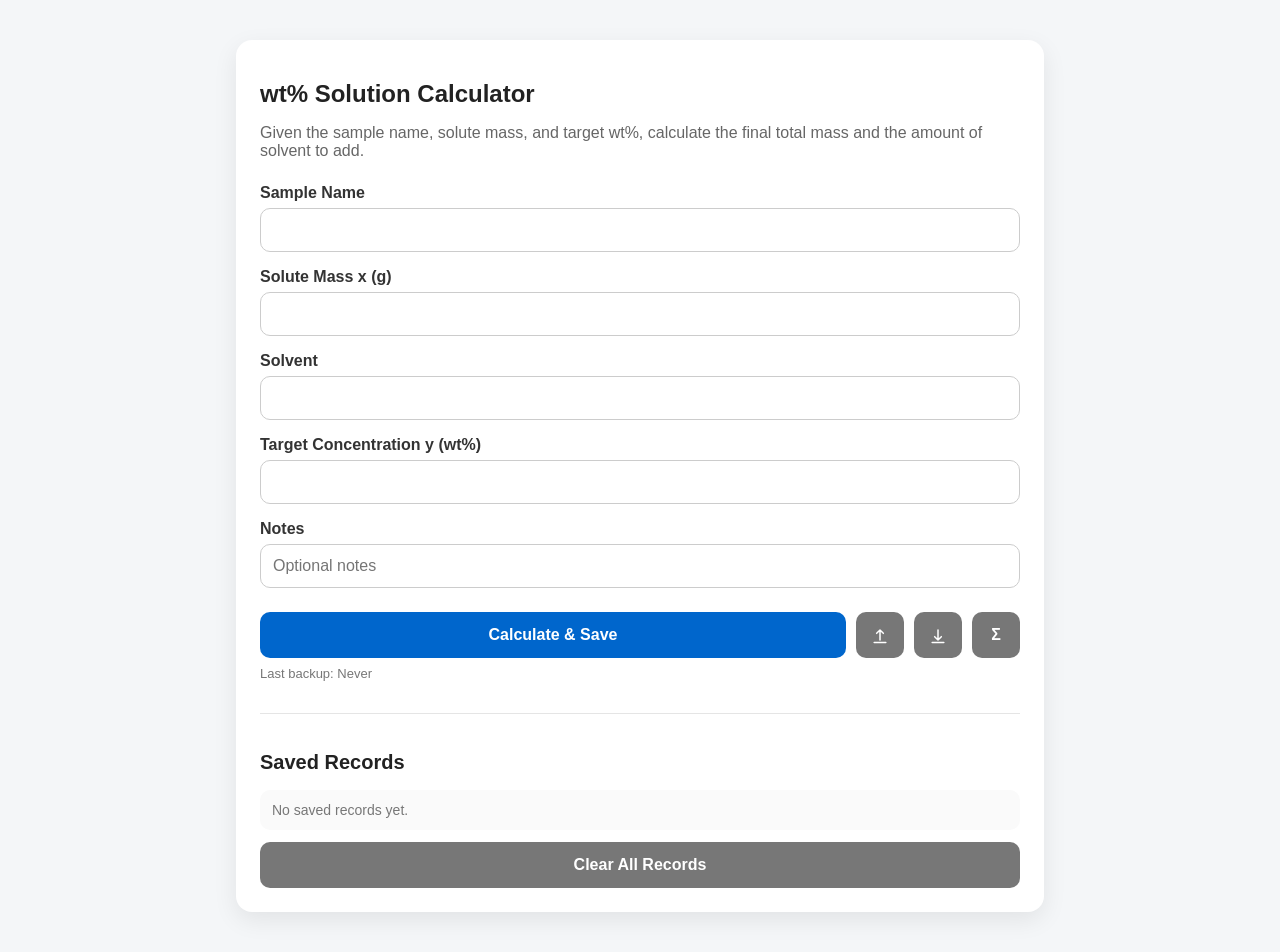
==== Stock Solution Calculation.html @ d4991618 "Fix bugs and polish style" ====
<!DOCTYPE html>
<html lang="en">
<head>
  <meta charset="UTF-8" />
  <meta name="viewport" content="width=device-width, initial-scale=1.0" />
  <title>wt% Solution Calculator</title>
  <style>
    body {
      font-family: Arial, sans-serif;
      background: #f4f6f8;
      margin: 0;
      padding: 40px 20px;
    }

    .container {
      max-width: 760px;
      margin: 0 auto;
      background: white;
      padding: 24px;
      border-radius: 16px;
      box-shadow: 0 8px 24px rgba(0,0,0,0.08);
    }

    h1 {
      font-size: 24px;
      margin-bottom: 8px;
      color: #222;
    }

    p.desc {
      color: #666;
      margin-bottom: 24px;
    }

    label {
      display: block;
      margin-top: 16px;
      margin-bottom: 6px;
      font-weight: bold;
      color: #333;
    }

    input {
      width: 100%;
      padding: 12px;
      font-size: 16px;
      border: 1px solid #ccc;
      border-radius: 10px;
      box-sizing: border-box;
    }

    button {
      width: 100%;
      margin-top: 24px;
      padding: 14px;
      font-size: 16px;
      font-weight: bold;
      background: #0066cc;
      color: white;
      border: none;
      border-radius: 10px;
      cursor: pointer;
    }

    button:hover {
      background: #0052a3;
    }

    .secondary-btn {
      background: #777;
      margin-top: 12px;
    }

    .secondary-btn:hover {
      background: #555;
    }

    .backup-actions {
      display: flex;
      gap: 10px;
      margin-top: 12px;
    }

    .backup-actions button {
      flex: 1;
      margin-top: 0;
      font-size: 14px;
      padding: 11px;
    }

    .backup-status {
      margin-top: 8px;
      color: #777;
      font-size: 13px;
    }

    .action-row {
      display: flex;
      align-items: stretch;
      gap: 10px;
      margin-top: 24px;
    }

    .action-row > button {
      margin-top: 0;
    }

    .calculate-btn {
      flex: 1;
    }

    .icon-btn {
      width: 48px;
      flex: 0 0 48px;
      padding: 0;
      display: inline-flex;
      align-items: center;
      justify-content: center;
      background: #777;
    }

    .icon-btn:hover {
      background: #555;
    }

    .icon-btn svg {
      width: 20px;
      height: 20px;
      fill: none;
      stroke: currentColor;
      stroke-width: 1.8;
      stroke-linecap: round;
      stroke-linejoin: round;
    }

    .modal-backdrop {
      position: fixed;
      inset: 0;
      display: grid;
      place-items: center;
      padding: 20px;
      background: rgba(24, 35, 45, .32);
      z-index: 10;
    }

    .modal-backdrop[hidden] { display: none; }

    .modal {
      width: min(420px, 100%);
      padding: 24px;
      border-radius: 16px;
      background: white;
      box-shadow: 0 18px 60px rgba(0,0,0,.2);
    }

    .modal-header {
      display: flex;
      align-items: center;
      justify-content: space-between;
      margin-bottom: 16px;
    }

    .modal-header h2 { margin: 0; font-size: 20px; color: #222; }

    .close-btn {
      width: auto;
      margin: 0;
      padding: 2px 8px;
      background: transparent;
      color: #777;
      font-size: 24px;
      font-weight: normal;
    }

    .close-btn:hover { background: #f0f0f0; color: #222; }

    .result {
      margin-top: 24px;
      padding: 16px;
      background: #eef6ff;
      border-radius: 12px;
      color: #222;
      line-height: 1.8;
    }

    .error {
      margin-top: 20px;
      padding: 12px;
      background: #ffecec;
      color: #b30000;
      border-radius: 10px;
    }

    .formula {
      margin-top: 18px;
      font-size: 14px;
      color: #666;
      background: #fafafa;
      padding: 12px;
      border-radius: 10px;
    }

    .small {
      font-size: 13px;
      color: #777;
      margin-top: 8px;
    }

    .history {
      margin-top: 32px;
      padding-top: 20px;
      border-top: 1px solid #e5e5e5;
    }

    .history h2 {
      font-size: 20px;
      margin-bottom: 16px;
      color: #222;
    }

    .record {
      background: #f9fbfd;
      border: 1px solid #dde7f0;
      border-radius: 12px;
      padding: 14px;
      margin-bottom: 12px;
    }

    .record-title {
      font-weight: bold;
      color: #1f3b57;
      margin-bottom: 6px;
    }

    .record-row {
      color: #444;
      font-size: 14px;
      margin: 2px 0;
    }

    .record-actions {
      margin-top: 10px;
    }

    .delete-btn {
      width: auto;
      padding: 8px 12px;
      font-size: 14px;
      background: #cc3300;
      border-radius: 8px;
      margin-top: 0;
    }

    .delete-btn:hover {
      background: #a32900;
    }

    .empty {
      color: #777;
      font-size: 14px;
      padding: 12px;
      background: #fafafa;
      border-radius: 10px;
    }
  </style>
</head>
<body>
  <div class="container">
    <h1>wt% Solution Calculator</h1>
    <p class="desc">Given the sample name, solute mass, and target wt%, calculate the final total mass and the amount of solvent to add.</p>

    <label for="sampleName">Sample Name</label>
    <input type="text" id="sampleName" />

    <label for="solute">Solute Mass x (g)</label>
    <input type="text" id="solute" inputmode="decimal" autocomplete="off" />

    <label for="solventName">Solvent</label>
    <input type="text" id="solventName" list="commonSolvents" autocomplete="off" />
    <datalist id="commonSolvents">
      <option value="DMAc"></option>
      <option value="DMSO"></option>
      <option value="CHCl3"></option>
      <option value="MeCN"></option>
      <option value="THF"></option>
    </datalist>

    <label for="wtpercent">Target Concentration y (wt%)</label>
    <input type="text" id="wtpercent" inputmode="decimal" autocomplete="off" />

    <label for="notes">Notes</label>
    <input type="text" id="notes" placeholder="Optional notes" />

    <div class="action-row">
      <button class="calculate-btn" onclick="calculate()">Calculate & Save</button>
      <button class="icon-btn" onclick="exportBackup()" aria-label="Export JSON" title="Export JSON"><svg viewBox="0 0 24 24" aria-hidden="true"><path d="M12 18V6m0 0 4 4m-4-4-4 4M5 21h14" /></svg></button>
      <button class="icon-btn" onclick="prepareImport()" aria-label="Import JSON" title="Import JSON"><svg viewBox="0 0 24 24" aria-hidden="true"><path d="M12 6v12m0 0 4-4m-4 4-4-4M5 21h14" /></svg></button>
      <button class="icon-btn formula-icon" onclick="showFormula()" aria-label="Formula" title="Formula">Σ</button>
      <input type="file" id="importFile" accept="application/json,.json" hidden onchange="importBackup(event)" />
    </div>
    <div class="backup-status" id="backupStatus">Last backup: Never</div>

    <div id="output"></div>

    <div class="history">
      <h2>Saved Records</h2>
      <div id="historyList"></div>
      <button class="secondary-btn" onclick="clearAllRecords()">Clear All Records</button>
    </div>
  </div>

  <div class="modal-backdrop" id="formulaModal" hidden>
    <section class="modal" role="dialog" aria-modal="true" aria-labelledby="formulaTitle">
      <div class="modal-header"><h2 id="formulaTitle">Formula</h2><button class="close-btn" type="button" data-close-formula aria-label="Close">×</button></div>
      <div class="formula">
        <div><strong>Total mass = x × 100 / y</strong></div>
        <div>Solvent to add = Total mass - x</div>
        <div class="small">wt% = (solute mass / total mass) × 100%</div>
      </div>
    </section>
  </div>

  <script>
    const STORAGE_KEY = "wt_solution_records";
    const LAST_BACKUP_KEY = "wt_solution_last_backup";
    const BACKUP_VERSION = 1;

    function getRecords() {
      try {
        const data = localStorage.getItem(STORAGE_KEY);
        const parsed = data ? JSON.parse(data) : [];
        return Array.isArray(parsed) ? parsed : [];
      } catch (error) {
        return [];
      }
    }

    function saveRecords(records) {
      localStorage.setItem(STORAGE_KEY, JSON.stringify(records));
    }

    function formatTime(timestamp) {
      const d = new Date(timestamp);
      return d.toLocaleString();
    }

    function renderRecords() {
      const historyList = document.getElementById("historyList");
      const records = getRecords();

      if (records.length === 0) {
        historyList.innerHTML = '<div class="empty">No saved records yet.</div>';
        return;
      }

      historyList.innerHTML = records
        .map((record, index) => `
          <div class="record">
            <div class="record-title">${escapeHtml(record.sampleName || "Unnamed Sample")}</div>
            <div class="record-row"><strong>Solute:</strong> ${record.solute.toFixed(4)} g</div>
            <div class="record-row"><strong>Solvent:</strong> ${escapeHtml(record.solventName || "Unnamed solvent")} · ${record.solvent.toFixed(4)} g</div>
            <div class="record-row"><strong>Total mass:</strong> ${record.totalMass.toFixed(4)} g</div>
            <div class="record-row"><strong>wt%:</strong> ${record.wt.toFixed(4)} %</div>
            ${record.notes ? `<div class="record-row"><strong>Notes:</strong> ${escapeHtml(record.notes)}</div>` : ""}
            <div class="record-row"><strong>Saved:</strong> ${formatTime(record.timestamp)}</div>
            <div class="record-actions">
              <button class="delete-btn" onclick="deleteRecord(${index})">Delete</button>
            </div>
          </div>
        `)
        .reverse()
        .join("");
    }

    function escapeHtml(text) {
      const div = document.createElement("div");
      div.innerText = text;
      return div.innerHTML;
    }

    function calculate() {
      const sampleName = document.getElementById("sampleName").value.trim();
      const solventName = document.getElementById("solventName").value.trim();
      const notes = document.getElementById("notes").value.trim();
      const solute = parseFloat(document.getElementById("solute").value);
      const wt = parseFloat(document.getElementById("wtpercent").value);
      const output = document.getElementById("output");

      output.innerHTML = "";

      if (!sampleName) {
        output.innerHTML = '<div class="error">Please enter a sample name.</div>';
        return;
      }

      if (isNaN(solute) || isNaN(wt)) {
        output.innerHTML = '<div class="error">Please enter complete numeric values.</div>';
        return;
      }

      if (solute <= 0) {
        output.innerHTML = '<div class="error">Solute mass must be greater than 0.</div>';
        return;
      }

      if (wt <= 0 || wt >= 100) {
        output.innerHTML = '<div class="error">wt% must be greater than 0 and less than 100.</div>';
        return;
      }

      const totalMass = solute * 100 / wt;
      const solvent = totalMass - solute;

      const newRecord = {
        sampleName,
        solventName,
        notes,
        solute,
        solvent,
        totalMass,
        wt,
        timestamp: Date.now()
      };

      const records = getRecords();
      records.push(newRecord);
      saveRecords(records);

      output.innerHTML = `
        <div class="result">
          <div><strong>Sample Name:</strong> ${escapeHtml(sampleName)}</div>
          <div><strong>Final total mass:</strong> ${totalMass.toFixed(4)} g</div>
          <div><strong>Solvent to add:</strong> ${solvent.toFixed(4)} g</div>
          <div><strong>Saved to browser successfully.</strong></div>
        </div>
      `;

      renderRecords();
    }

    function deleteRecord(index) {
      const records = getRecords();
      records.splice(index, 1);
      saveRecords(records);
      renderRecords();
    }

    function backupFilename() {
      const date = new Date().toISOString().slice(0, 10);
      return `stock-solution-backup-v${BACKUP_VERSION}-${date}.json`;
    }

    function updateBackupStatus(timestamp) {
      const status = document.getElementById("backupStatus");
      if (status) status.textContent = timestamp ? `Last backup: ${formatTime(timestamp)}` : "Last backup: Never";
    }

    function exportBackup(showMessage = true) {
      const exportedAt = Date.now();
      const payload = {
        format: "Stock Solution Calculation backup",
        version: BACKUP_VERSION,
        exportedAt,
        records: getRecords()
      };
      const blob = new Blob([JSON.stringify(payload, null, 2)], { type: "application/json" });
      const url = URL.createObjectURL(blob);
      const link = document.createElement("a");
      link.href = url;
      link.download = backupFilename();
      link.click();
      setTimeout(() => URL.revokeObjectURL(url), 1000);
      localStorage.setItem(LAST_BACKUP_KEY, String(exportedAt));
      updateBackupStatus(exportedAt);
      if (showMessage) document.getElementById("output").innerHTML = '<div class="result">Backup exported successfully.</div>';
    }

    function prepareImport() {
      exportBackup(false);
      document.getElementById("importFile").click();
    }

    function importBackup(event) {
      const file = event.target.files[0];
      event.target.value = "";
      if (!file) return;
      const reader = new FileReader();
      reader.onload = () => {
        try {
          const payload = JSON.parse(reader.result);
          const records = Array.isArray(payload) ? payload : payload.records;
          if (!Array.isArray(records)) throw new Error("Invalid backup format.");
          if (!records.every(record => record && typeof record.sampleName === "string" && Number.isFinite(Number(record.solute)) && Number.isFinite(Number(record.wt)))) {
            throw new Error("Backup contains invalid records.");
          }
          if (!confirm(`Import ${records.length} saved record(s)? This will replace current records.`)) return;
          saveRecords(records);
          renderRecords();
          document.getElementById("output").innerHTML = '<div class="result">Backup imported successfully.</div>';
        } catch (error) {
          document.getElementById("output").innerHTML = `<div class="error">${escapeHtml(error.message || "Could not import backup.")}</div>`;
        }
      };
      reader.readAsText(file);
    }

    function showFormula() {
      document.getElementById("formulaModal").hidden = false;
    }

    function closeFormula() {
      document.getElementById("formulaModal").hidden = true;
    }

    document.querySelector('[data-close-formula]').addEventListener("click", closeFormula);
    document.getElementById("formulaModal").addEventListener("click", event => {
      if (event.target.id === "formulaModal") closeFormula();
    });
    document.addEventListener("keydown", event => {
      if (event.key === "Escape") closeFormula();
    });

    function clearAllRecords() {
      if (confirm("Are you sure you want to delete all saved records?")) {
        localStorage.removeItem(STORAGE_KEY);
        renderRecords();
        document.getElementById("output").innerHTML = "";
      }
    }

    updateBackupStatus(localStorage.getItem(LAST_BACKUP_KEY));
    renderRecords();
  </script>
</body>
</html>
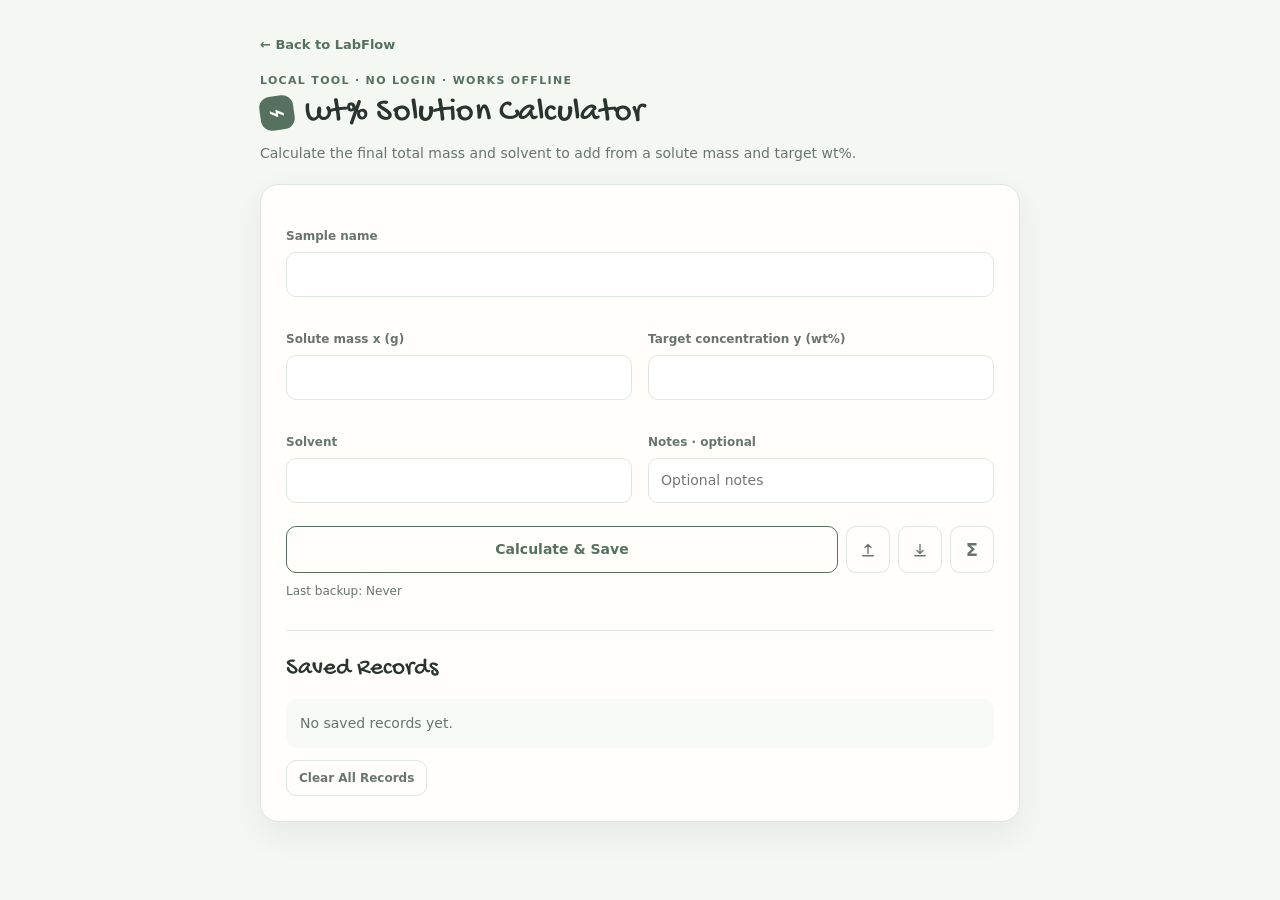
==== commit db348909: "Add Stock solution Record" ====
--- a/Stock Solution Calculation.html
+++ b/Stock Solution Calculation.html
@@ -5,291 +5,111 @@
   <meta name="viewport" content="width=device-width, initial-scale=1.0" />
   <title>wt% Solution Calculator</title>
   <style>
+    @font-face { font-family: "Gochi Hand"; src: url("fonts/GochiHand-Regular.ttf") format("truetype"); font-display: swap; }
+    :root {
+      color-scheme: light;
+      --ink: #29332f;
+      --muted: #68756e;
+      --line: #dfe5df;
+      --paper: #fffefa;
+      --canvas: #f4f7f2;
+      --sage: #dfe9dc;
+      --sage-dark: #56715f;
+      --blue: #e5edf1;
+      --blue-dark: #4e6871;
+      --danger: #9d4d47;
+      --danger-bg: #f8e9e7;
+      --shadow: 0 12px 32px rgba(41, 51, 47, .07);
+    }
+    * { box-sizing: border-box; }
     body {
-      font-family: Arial, sans-serif;
-      background: #f4f6f8;
       margin: 0;
-      padding: 40px 20px;
-    }
-
-    .container {
-      max-width: 760px;
-      margin: 0 auto;
-      background: white;
-      padding: 24px;
-      border-radius: 16px;
-      box-shadow: 0 8px 24px rgba(0,0,0,0.08);
-    }
-
-    h1 {
-      font-size: 24px;
-      margin-bottom: 8px;
-      color: #222;
-    }
-
-    p.desc {
-      color: #666;
-      margin-bottom: 24px;
-    }
-
-    label {
-      display: block;
-      margin-top: 16px;
-      margin-bottom: 6px;
-      font-weight: bold;
-      color: #333;
-    }
-
-    input {
-      width: 100%;
-      padding: 12px;
-      font-size: 16px;
-      border: 1px solid #ccc;
-      border-radius: 10px;
-      box-sizing: border-box;
-    }
-
-    button {
-      width: 100%;
-      margin-top: 24px;
-      padding: 14px;
-      font-size: 16px;
-      font-weight: bold;
-      background: #0066cc;
-      color: white;
-      border: none;
-      border-radius: 10px;
-      cursor: pointer;
-    }
-
-    button:hover {
-      background: #0052a3;
-    }
-
-    .secondary-btn {
-      background: #777;
-      margin-top: 12px;
-    }
-
-    .secondary-btn:hover {
-      background: #555;
-    }
-
-    .backup-actions {
-      display: flex;
-      gap: 10px;
-      margin-top: 12px;
-    }
-
-    .backup-actions button {
-      flex: 1;
-      margin-top: 0;
-      font-size: 14px;
-      padding: 11px;
-    }
-
-    .backup-status {
-      margin-top: 8px;
-      color: #777;
-      font-size: 13px;
-    }
-
-    .action-row {
-      display: flex;
-      align-items: stretch;
-      gap: 10px;
-      margin-top: 24px;
-    }
-
-    .action-row > button {
-      margin-top: 0;
-    }
-
-    .calculate-btn {
-      flex: 1;
-    }
-
-    .icon-btn {
-      width: 48px;
-      flex: 0 0 48px;
-      padding: 0;
-      display: inline-flex;
-      align-items: center;
-      justify-content: center;
-      background: #777;
-    }
-
-    .icon-btn:hover {
-      background: #555;
-    }
-
-    .icon-btn svg {
-      width: 20px;
-      height: 20px;
-      fill: none;
-      stroke: currentColor;
-      stroke-width: 1.8;
-      stroke-linecap: round;
-      stroke-linejoin: round;
-    }
-
-    .modal-backdrop {
-      position: fixed;
-      inset: 0;
-      display: grid;
-      place-items: center;
-      padding: 20px;
-      background: rgba(24, 35, 45, .32);
-      z-index: 10;
-    }
-
+      min-height: 100vh;
+      padding: 34px 20px 64px;
+      color: var(--ink);
+      background: var(--canvas);
+      font: 14px/1.5 -apple-system, BlinkMacSystemFont, "SF Pro Text", system-ui, sans-serif;
+    }
+    .container { width: min(760px, 100%); margin: 0 auto; }
+    .calculator-header { margin-bottom: 20px; }
+    .back-link { color: var(--sage-dark); text-decoration: none; font-size: 13px; font-weight: 700; }
+    .back-link:hover { text-decoration: underline; }
+    .eyebrow { margin: 18px 0 4px; color: var(--sage-dark); font-size: 11px; font-weight: 800; letter-spacing: .12em; text-transform: uppercase; }
+    h1 { display: flex; align-items: center; gap: 11px; margin: 0; font: 400 34px/1.15 "Gochi Hand", cursive; letter-spacing: .01em; }
+    .brand-mark { display: grid; place-items: center; width: 34px; height: 34px; border-radius: 11px; color: #fff; background: var(--sage-dark); font: 28px/1 system-ui, sans-serif; transform: rotate(-8deg); }
+    p.desc { max-width: 620px; margin: 10px 0 0; color: var(--muted); }
+    label { display: block; margin: 0 0 7px; color: var(--muted); font-size: 12px; font-weight: 700; }
+    .field-grid { display: grid; grid-template-columns: 1fr 1fr; gap: 16px; }
+    .field { margin-top: 17px; }
+    .field.full { grid-column: 1 / -1; }
+    input { width: 100%; padding: 11px 12px; border: 1px solid var(--line); border-radius: 10px; outline: none; background: #fff; color: var(--ink); font: inherit; }
+    input:focus { border-color: var(--sage-dark); box-shadow: 0 0 0 3px rgba(86,113,95,.12); }
+    .calculator-card { padding: 25px; border: 1px solid var(--line); border-radius: 18px; background: var(--paper); box-shadow: var(--shadow); }
+    button { border: 1px solid transparent; border-radius: 10px; cursor: pointer; font: inherit; font-weight: 700; transition: .18s ease; }
+    button:hover { transform: translateY(-1px); }
+    .action-row { display: flex; align-items: stretch; gap: 8px; margin-top: 23px; }
+    .action-row > button { margin-top: 0; }
+    .calculate-btn { flex: 1; padding: 12px 16px; color: var(--sage-dark); background: transparent; border-color: var(--sage-dark); }
+    .calculate-btn:hover { background: var(--sage); }
+    .icon-btn { width: 44px; flex: 0 0 44px; padding: 0; display: inline-flex; align-items: center; justify-content: center; color: var(--muted); background: transparent; border-color: var(--line); }
+    .icon-btn:hover { color: var(--ink); background: var(--sage); border-color: var(--sage-dark); }
+    .icon-btn svg { width: 18px; height: 18px; fill: none; stroke: currentColor; stroke-width: 1.8; stroke-linecap: round; stroke-linejoin: round; }
+    .formula-icon { font-size: 18px; }
+    .backup-status, .small { margin-top: 9px; color: var(--muted); font-size: 12px; }
+    .result { margin-top: 20px; padding: 16px 17px; border: 1px solid #c9d9cb; border-radius: 13px; background: var(--sage); line-height: 1.8; }
+    .result strong { color: var(--sage-dark); }
+    .error { margin-top: 20px; padding: 13px 15px; border-radius: 12px; color: var(--danger); background: var(--danger-bg); }
+    .history { margin-top: 30px; padding-top: 23px; border-top: 1px solid var(--line); }
+    .history h2 { margin: 0 0 15px; font: 400 25px/1.2 "Gochi Hand", cursive; }
+    .record { margin-bottom: 10px; padding: 15px; border: 1px solid var(--line); border-radius: 13px; background: #fff; }
+    .record-title { margin-bottom: 7px; color: var(--sage-dark); font-weight: 800; }
+    .record-row { margin: 3px 0; color: var(--muted); font-size: 13px; }
+    .record-actions { margin-top: 11px; }
+    .delete-btn, .secondary-btn { padding: 8px 12px; color: var(--muted); background: transparent; border-color: var(--line); font-size: 12px; }
+    .delete-btn:hover, .secondary-btn:hover { color: var(--ink); background: var(--sage); border-color: var(--sage-dark); }
+    .delete-btn { color: var(--danger); }
+    .history > .secondary-btn { margin-top: 12px; }
+    .empty { padding: 14px; border-radius: 11px; color: var(--muted); background: #f7faf6; }
+    .modal-backdrop { position: fixed; inset: 0; display: grid; place-items: center; padding: 20px; background: rgba(37,48,43,.3); z-index: 10; }
     .modal-backdrop[hidden] { display: none; }
-
-    .modal {
-      width: min(420px, 100%);
-      padding: 24px;
-      border-radius: 16px;
-      background: white;
-      box-shadow: 0 18px 60px rgba(0,0,0,.2);
-    }
-
-    .modal-header {
-      display: flex;
-      align-items: center;
-      justify-content: space-between;
-      margin-bottom: 16px;
-    }
-
-    .modal-header h2 { margin: 0; font-size: 20px; color: #222; }
-
-    .close-btn {
-      width: auto;
-      margin: 0;
-      padding: 2px 8px;
-      background: transparent;
-      color: #777;
-      font-size: 24px;
-      font-weight: normal;
-    }
-
-    .close-btn:hover { background: #f0f0f0; color: #222; }
-
-    .result {
-      margin-top: 24px;
-      padding: 16px;
-      background: #eef6ff;
-      border-radius: 12px;
-      color: #222;
-      line-height: 1.8;
-    }
-
-    .error {
-      margin-top: 20px;
-      padding: 12px;
-      background: #ffecec;
-      color: #b30000;
-      border-radius: 10px;
-    }
-
-    .formula {
-      margin-top: 18px;
-      font-size: 14px;
-      color: #666;
-      background: #fafafa;
-      padding: 12px;
-      border-radius: 10px;
-    }
-
-    .small {
-      font-size: 13px;
-      color: #777;
-      margin-top: 8px;
-    }
-
-    .history {
-      margin-top: 32px;
-      padding-top: 20px;
-      border-top: 1px solid #e5e5e5;
-    }
-
-    .history h2 {
-      font-size: 20px;
-      margin-bottom: 16px;
-      color: #222;
-    }
-
-    .record {
-      background: #f9fbfd;
-      border: 1px solid #dde7f0;
-      border-radius: 12px;
-      padding: 14px;
-      margin-bottom: 12px;
-    }
-
-    .record-title {
-      font-weight: bold;
-      color: #1f3b57;
-      margin-bottom: 6px;
-    }
-
-    .record-row {
-      color: #444;
-      font-size: 14px;
-      margin: 2px 0;
-    }
-
-    .record-actions {
-      margin-top: 10px;
-    }
-
-    .delete-btn {
-      width: auto;
-      padding: 8px 12px;
-      font-size: 14px;
-      background: #cc3300;
-      border-radius: 8px;
-      margin-top: 0;
-    }
-
-    .delete-btn:hover {
-      background: #a32900;
-    }
-
-    .empty {
-      color: #777;
-      font-size: 14px;
-      padding: 12px;
-      background: #fafafa;
-      border-radius: 10px;
+    .modal { width: min(440px, 100%); padding: 24px; border: 1px solid var(--line); border-radius: 18px; background: var(--paper); box-shadow: 0 25px 70px rgba(20,30,24,.2); }
+    .modal-header { display: flex; align-items: center; justify-content: space-between; margin-bottom: 15px; }
+    .modal-header h2 { margin: 0; font: 400 25px/1.2 "Gochi Hand", cursive; }
+    .close-btn { width: auto; margin: 0; padding: 2px 8px; color: var(--muted); background: transparent; border: 0; font-size: 23px; font-weight: 400; }
+    .close-btn:hover { color: var(--ink); background: var(--sage); }
+    .formula { padding: 15px; border-radius: 12px; color: var(--muted); background: #f7faf6; line-height: 1.9; }
+    @media (max-width: 600px) {
+      body { padding: 24px 14px 48px; }
+      .calculator-card { padding: 19px; }
+      h1 { font-size: 30px; }
+      .field-grid { grid-template-columns: 1fr; gap: 0; }
+      .field.full { grid-column: auto; }
+      .action-row { flex-wrap: wrap; }
+      .calculate-btn { flex-basis: 100%; }
+      .icon-btn { flex: 1; height: 42px; }
     }
   </style>
 </head>
 <body>
   <div class="container">
-    <h1>wt% Solution Calculator</h1>
-    <p class="desc">Given the sample name, solute mass, and target wt%, calculate the final total mass and the amount of solvent to add.</p>
-
-    <label for="sampleName">Sample Name</label>
-    <input type="text" id="sampleName" />
-
-    <label for="solute">Solute Mass x (g)</label>
-    <input type="text" id="solute" inputmode="decimal" autocomplete="off" />
-
-    <label for="solventName">Solvent</label>
-    <input type="text" id="solventName" list="commonSolvents" autocomplete="off" />
-    <datalist id="commonSolvents">
-      <option value="DMAc"></option>
-      <option value="DMSO"></option>
-      <option value="CHCl3"></option>
-      <option value="MeCN"></option>
-      <option value="THF"></option>
-    </datalist>
-
-    <label for="wtpercent">Target Concentration y (wt%)</label>
-    <input type="text" id="wtpercent" inputmode="decimal" autocomplete="off" />
-
-    <label for="notes">Notes</label>
-    <input type="text" id="notes" placeholder="Optional notes" />
+    <header class="calculator-header">
+      <a class="back-link" href="index.html">← Back to LabFlow</a>
+      <div class="eyebrow">Local tool · No login · Works offline</div>
+      <h1><span class="brand-mark" aria-hidden="true">⌁</span>wt% Solution Calculator</h1>
+      <p class="desc">Calculate the final total mass and solvent to add from a solute mass and target wt%.</p>
+    </header>
+
+    <main class="calculator-card">
+      <div class="field-grid">
+        <div class="field full"><label for="sampleName">Sample name</label><input type="text" id="sampleName" /></div>
+        <div class="field"><label for="solute">Solute mass x (g)</label><input type="text" id="solute" inputmode="decimal" autocomplete="off" /></div>
+        <div class="field"><label for="wtpercent">Target concentration y (wt%)</label><input type="text" id="wtpercent" inputmode="decimal" autocomplete="off" /></div>
+        <div class="field"><label for="solventName">Solvent</label><input type="text" id="solventName" list="commonSolvents" autocomplete="off" /></div>
+        <div class="field"><label for="notes">Notes <span class="small">· optional</span></label><input type="text" id="notes" placeholder="Optional notes" /></div>
+      </div>
+      <datalist id="commonSolvents">
+        <option value="DMAc"></option><option value="DMSO"></option><option value="CHCl3"></option><option value="MeCN"></option><option value="THF"></option>
+      </datalist>
 
     <div class="action-row">
       <button class="calculate-btn" onclick="calculate()">Calculate & Save</button>
@@ -307,6 +127,7 @@
       <div id="historyList"></div>
       <button class="secondary-btn" onclick="clearAllRecords()">Clear All Records</button>
     </div>
+    </main>
   </div>
 
   <div class="modal-backdrop" id="formulaModal" hidden>
